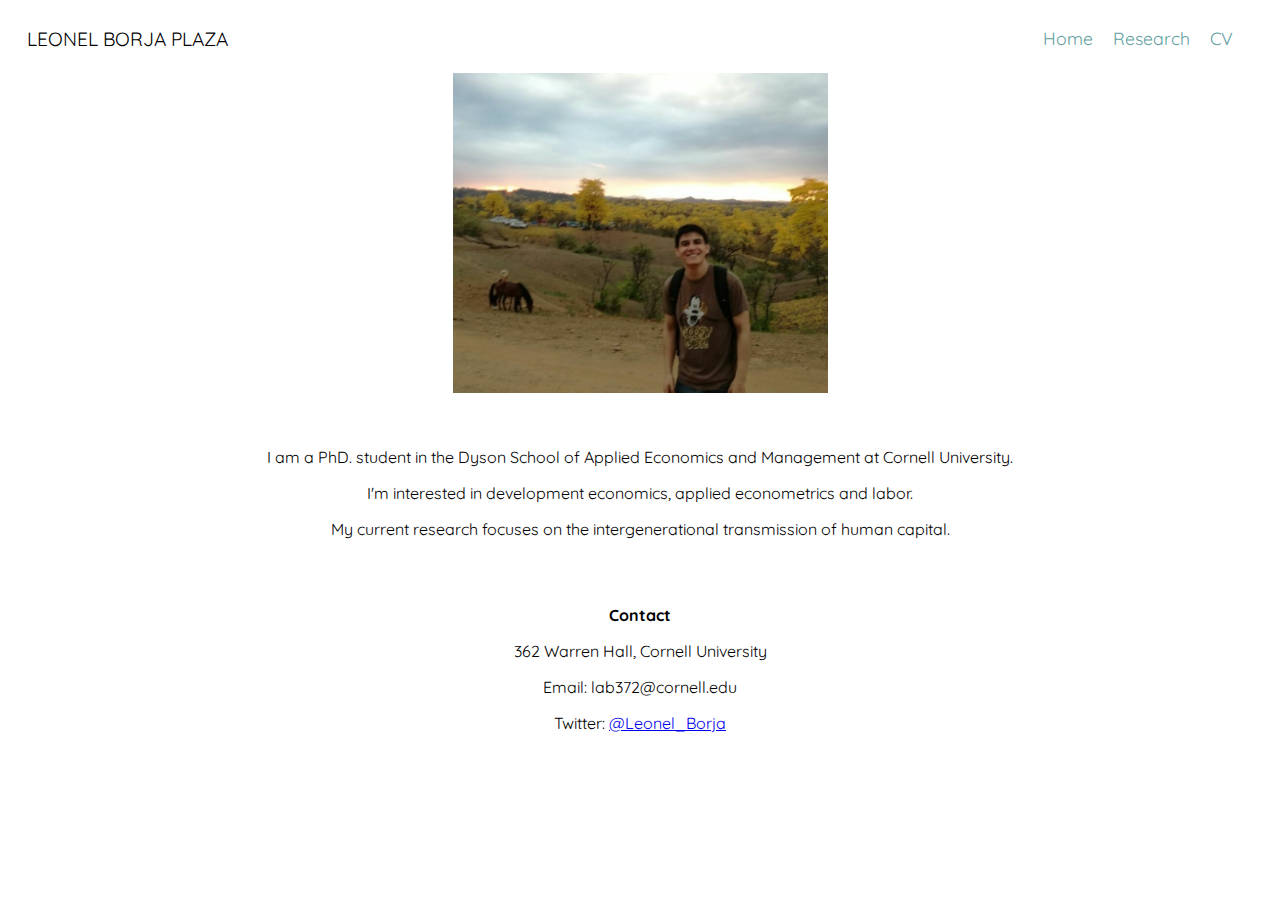
==== index.html @ 73751d7b "Website" ====
<!DOCTYPE html>
<html>
<head>
<meta charset="utf-8">
<meta name="viewport" content="width=device-width, initial-scale=1">
<link href="https://fonts.googleapis.com/css2?family=Quicksand&display=swap" rel="stylesheet">
<title> Leonel Borja Plaza </title>
<link rel="stylesheet" href="styles.css">
</head>
<body>
    <div class="container">   
        <div class="nav-wrapper">
             <div class="right-side">
                <div class="name">
                   Leonel Borja Plaza 
                </div>
            </div>
            
            <div class="left-side">
                <div class="nav-link-wrapper">
                    <a href="index.html">Home </a>
                </div>
             
               <div class="nav-link-wrapper">
                <a href="research.html">Research</a>
               </div>
              
               <div class="nav-link-wrapper">
                <a href="about.html">CV </a>
               </div>

            </div>
        </div>
            
    </div>
    </div>
    <div class="content-wrapper">
         <div class= "two-row-wrapper">
                    
               
                <div class="profile-image-wrapper">
                    <img src="images/borjaleonel2.jpg" class="center"  >
                </div>

                <div class="profile-content-wrapper">
                    <p> I am a PhD. student in the Dyson School of Applied Economics and Management at Cornell University. </p>
                    <p> I'm interested in development economics, applied econometrics and labor.
                    <p> My current research focuses on the intergenerational transmission of human capital.  </p>
                   
                    <div class="profile-content-contact ">
                        <b> Contact </b>
                        <p>362 Warren Hall, Cornell University</p>    
                        <p>Email: lab372@cornell.edu</p>
                        <p>Twitter: <a href="https://twitter.com/Leonel_Borja"> @Leonel_Borja</p>
                        
                     </div>
                
                </div>

               

        </div>

    
    </div>

</p>

<img scr="">
</body>
</html>
---- styles.css ----
body {
    font-family: "Quicksand" , sans-serif;
    margin: 15px
}

.container {
    display: grid
    grid-template-columns: 1fr;
}

.nav-wrapper{
    display: flex;
    justify-content: space-between;
    padding: 12px;
}   

.left-side{
    display: flex;
}

.name {
    font-size: 1.2em;
    text-transform: uppercase;
}

.nav-wrapper > .left-side > div {
    margin-right: 20px;
    font-size: 1.1em;
    
}

.nav-link-wrapper{
    height: 22px ;
    border-bottom: 1px solid transparent;
    transition: border-bottom 0.5s;
}

.nav-link-wrapper a {
    color:cadetblue;
    text-decoration: none;
    transition: color 0.5s;
}

.nav-link-wrapper:hover {
    border-bottom: 1px solid cornflowerblue ;
}

.nav-link-wrapper a:hover{
    color: cornflowerblue
}

/* About page */

.two-row-wrapper {
    display: grid;
    grid-template-rows: 1fr 1fr; 
}


.profile-image-wrapper img{
    padding: 10px;
    width: 30%;
  
    
}

.profile-content-wrapper{
    text-align: center;
    }

.profile-content-contact{
    padding: 30px;
    text-align:end center;
    padding: 50px;
}

.center {
    display: block;
    margin-left: auto;
    margin-right: auto;
    width: 50%;
  }
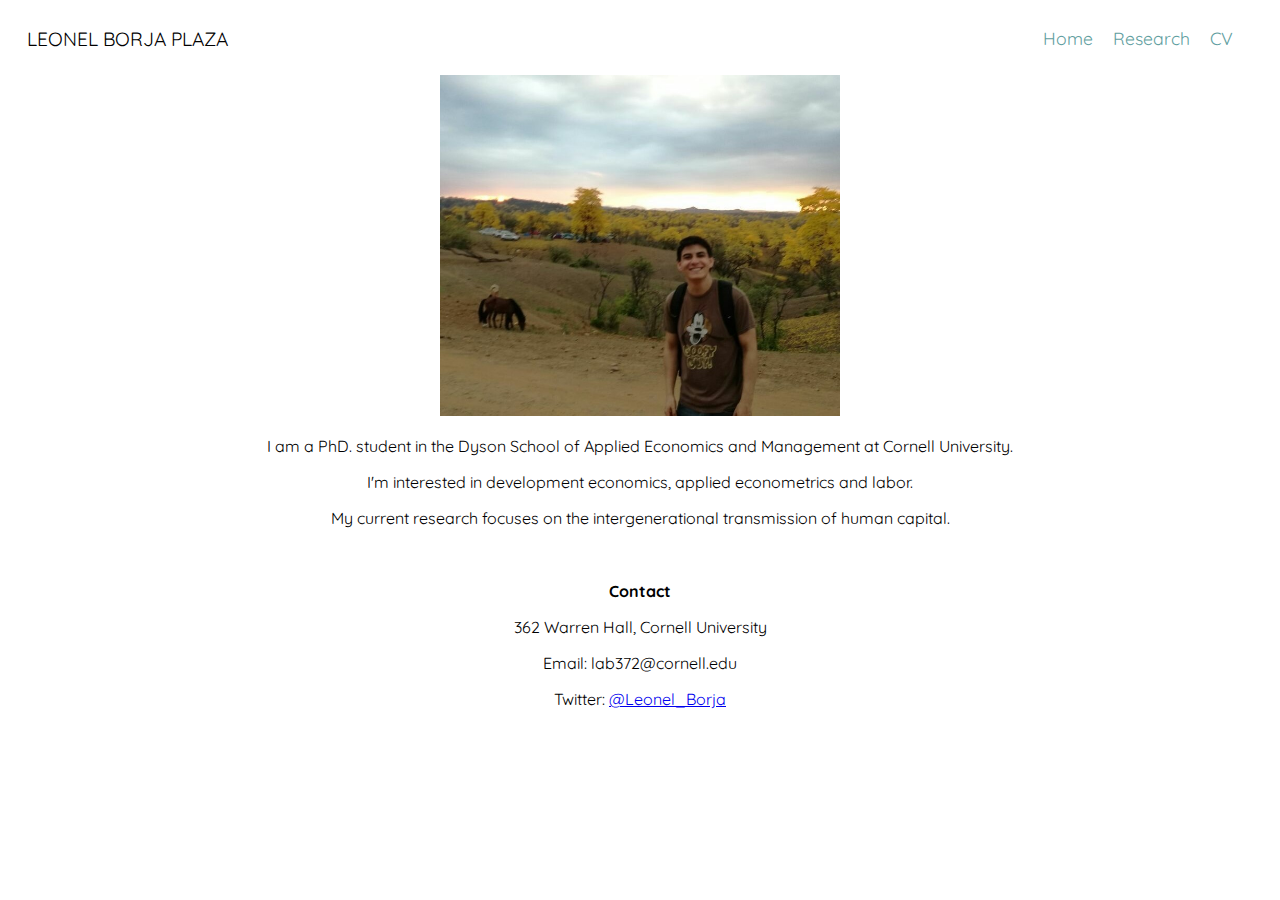
==== commit 6f3419da: "think it is going to work" ====
--- a/index.html
+++ b/index.html
@@ -2,7 +2,7 @@
 <html>
 <head>
 <meta charset="utf-8">
-<meta name="viewport" content="width=device-width, initial-scale=1">
+<meta name="viewport" content="width=device-width,height=device-height,  initial-scale=1">
 <link href="https://fonts.googleapis.com/css2?family=Quicksand&display=swap" rel="stylesheet">
 <title> Leonel Borja Plaza </title>
 <link rel="stylesheet" href="styles.css">
@@ -37,10 +37,13 @@
     <div class="content-wrapper">
          <div class= "two-row-wrapper">
                     
-               
-                <div class="profile-image-wrapper">
-                    <img src="images/borjaleonel2.jpg" class="center"  >
+               <div class="container-image"> 
+                    <div class="profile-image-wrapper">
+                        <img src="images/borjaleonel2.jpg" class="center"  >
+                    </div> 
+                 
                 </div>
+                
 
                 <div class="profile-content-wrapper">
                     <p> I am a PhD. student in the Dyson School of Applied Economics and Management at Cornell University. </p>
--- a/styles.css
+++ b/styles.css
@@ -4,7 +4,7 @@
 }
 
 .container {
-    display: grid
+    display: grid;
     grid-template-columns: 1fr;
 }
 
@@ -58,25 +58,30 @@
 
 
 .profile-image-wrapper img{
-    padding: 10px;
-    width: 30%;
-  
-    
+    padding-top: 3%;
+    width: 100%;
+    padding-bottom: 1%;
+   
 }
 
 .profile-content-wrapper{
+    padding-top: 0%;
     text-align: center;
     }
 
 .profile-content-contact{
-    padding: 30px;
+    padding-top: 3%;
     text-align:end center;
-    padding: 50px;
-}
+    }
 
 .center {
     display: block;
     margin-left: auto;
     margin-right: auto;
-    width: 50%;
+    width: 100%;
+  }
+
+  .container-image {
+      max-width: 400px;
+      margin: 0 auto;
   }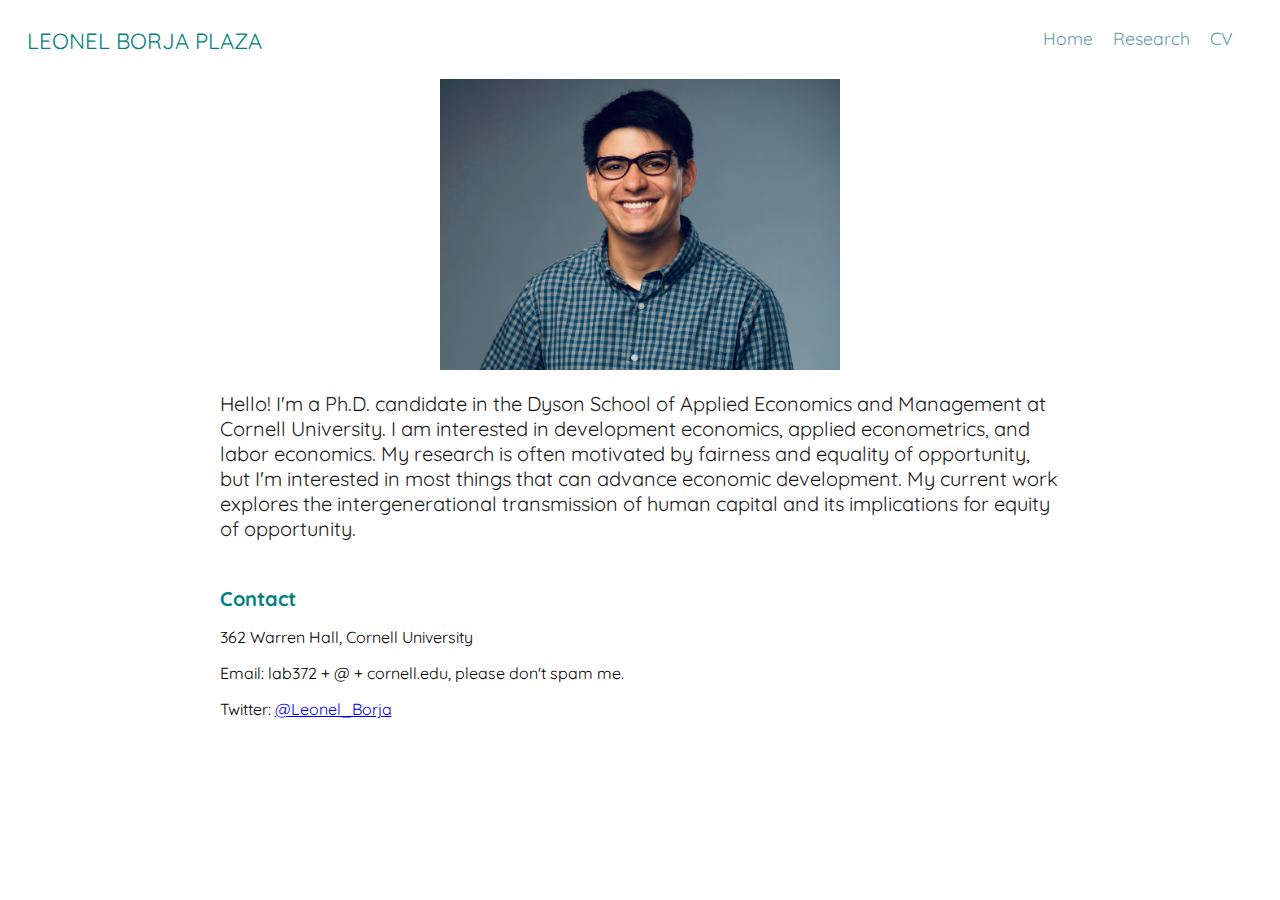
==== commit 0dcbddd1: "update web oct2023" ====
--- a/index.html
+++ b/index.html
@@ -11,7 +11,7 @@
     <div class="container">   
         <div class="nav-wrapper">
              <div class="right-side">
-                <div class="name">
+                <div class="name" style="color:#008080; font-size:22px;">
                    Leonel Borja Plaza 
                 </div>
             </div>
@@ -26,7 +26,7 @@
                </div>
               
                <div class="nav-link-wrapper">
-                <a href="about.html">CV </a>
+                <a href="images/CV_oct23.pdf" target="_blank"> CV</a>
                </div>
 
             </div>
@@ -39,22 +39,20 @@
                     
                <div class="container-image"> 
                     <div class="profile-image-wrapper">
-                        <img src="images/borjaleonel2.jpg" class="center"  >
+                        <img src="images/IMG_5698.JPG" class="center"  >
                     </div> 
                  
                 </div>
-                
 
                 <div class="profile-content-wrapper">
-                    <p> I am a PhD. student in the Dyson School of Applied Economics and Management at Cornell University. </p>
-                    <p> I'm interested in development economics, applied econometrics and labor.
-                    <p> My current research focuses on the intergenerational transmission of human capital.  </p>
+                    <p style="font-size:20px; color: #1a1a1a; margin-top: -10px;">  Hello! I'm a Ph.D. candidate in the Dyson School of Applied Economics and Management at Cornell University. I am interested in development economics, applied econometrics, and labor economics. My research is often motivated by fairness and equality of opportunity, but I'm interested in most things that can advance economic development. My current work explores the intergenerational transmission of human capital and its implications for equity of opportunity. </p>
+                    
                    
                     <div class="profile-content-contact ">
-                        <b> Contact </b>
-                        <p>362 Warren Hall, Cornell University</p>    
-                        <p>Email: lab372@cornell.edu</p>
-                        <p>Twitter: <a href="https://twitter.com/Leonel_Borja"> @Leonel_Borja</p>
+                        <b style="font-size:20px; color:#008080;">  Contact </b>
+                        <p style="font-size:16px;">362 Warren Hall, Cornell University</p>    
+                        <p style="font-size:16px;">Email: lab372 + @ + cornell.edu, please don't spam me.</p>
+                        <p style="font-size:16px;">Twitter: <a href="https://twitter.com/Leonel_Borja"> @Leonel_Borja</p>
                         
                      </div>
                 
--- a/styles.css
+++ b/styles.css
@@ -1,6 +1,6 @@
 body {
     font-family: "Quicksand" , sans-serif;
-    margin: 15px
+    margin: 15px;
 }
 
 .container {
@@ -66,7 +66,8 @@
 
 .profile-content-wrapper{
     padding-top: 0%;
-    text-align: center;
+    width: 841px;
+    margin: 0 auto;
     }
 
 .profile-content-contact{
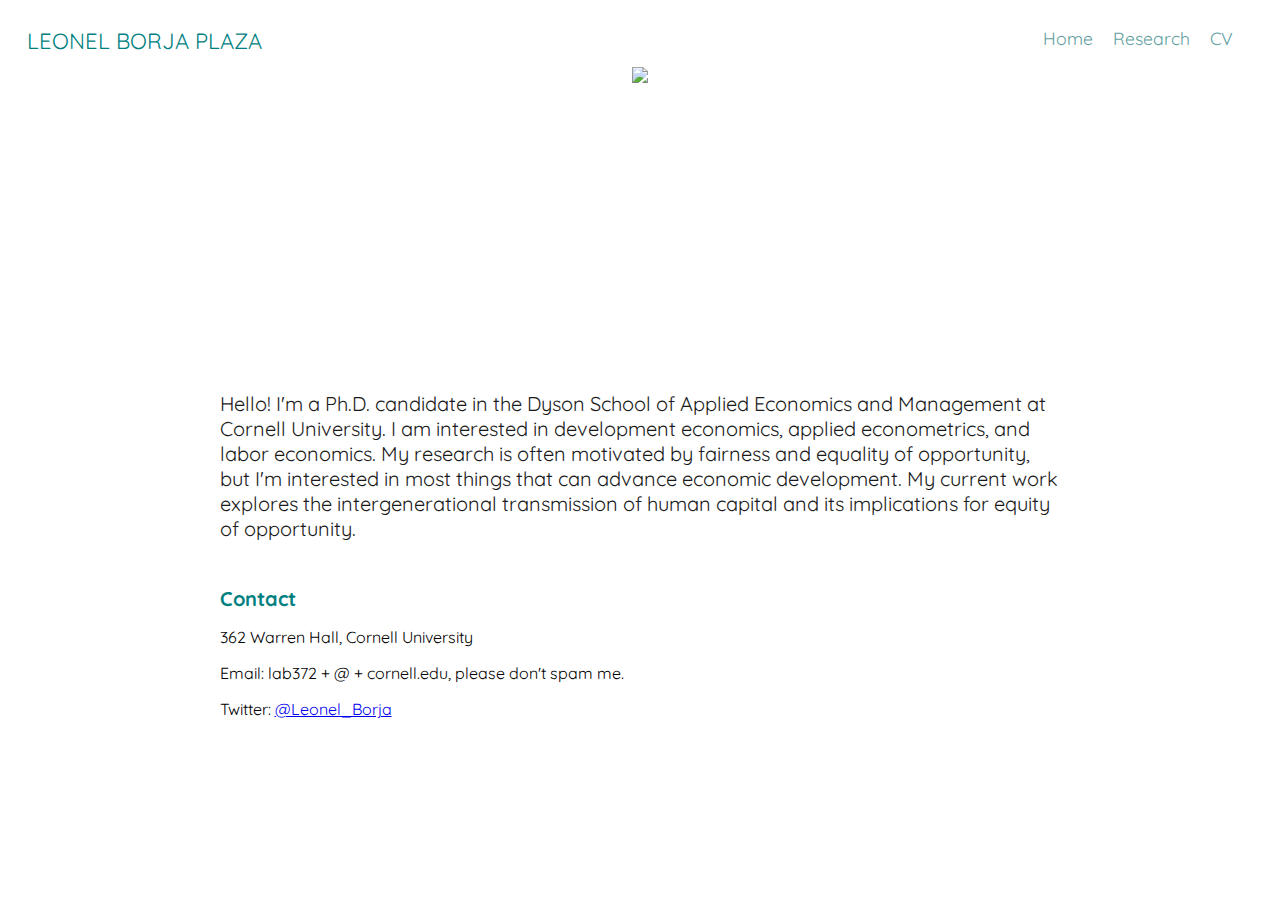
==== commit 2279c5d9: "updates to CV" ====
--- a/index.html
+++ b/index.html
@@ -26,7 +26,7 @@
                </div>
               
                <div class="nav-link-wrapper">
-                <a href="images/CV_oct23.pdf" target="_blank"> CV</a>
+                <a href="images/BorjaPlaza_Leonel_CV.pdf" target="_blank"> CV</a>
                </div>
 
             </div>
